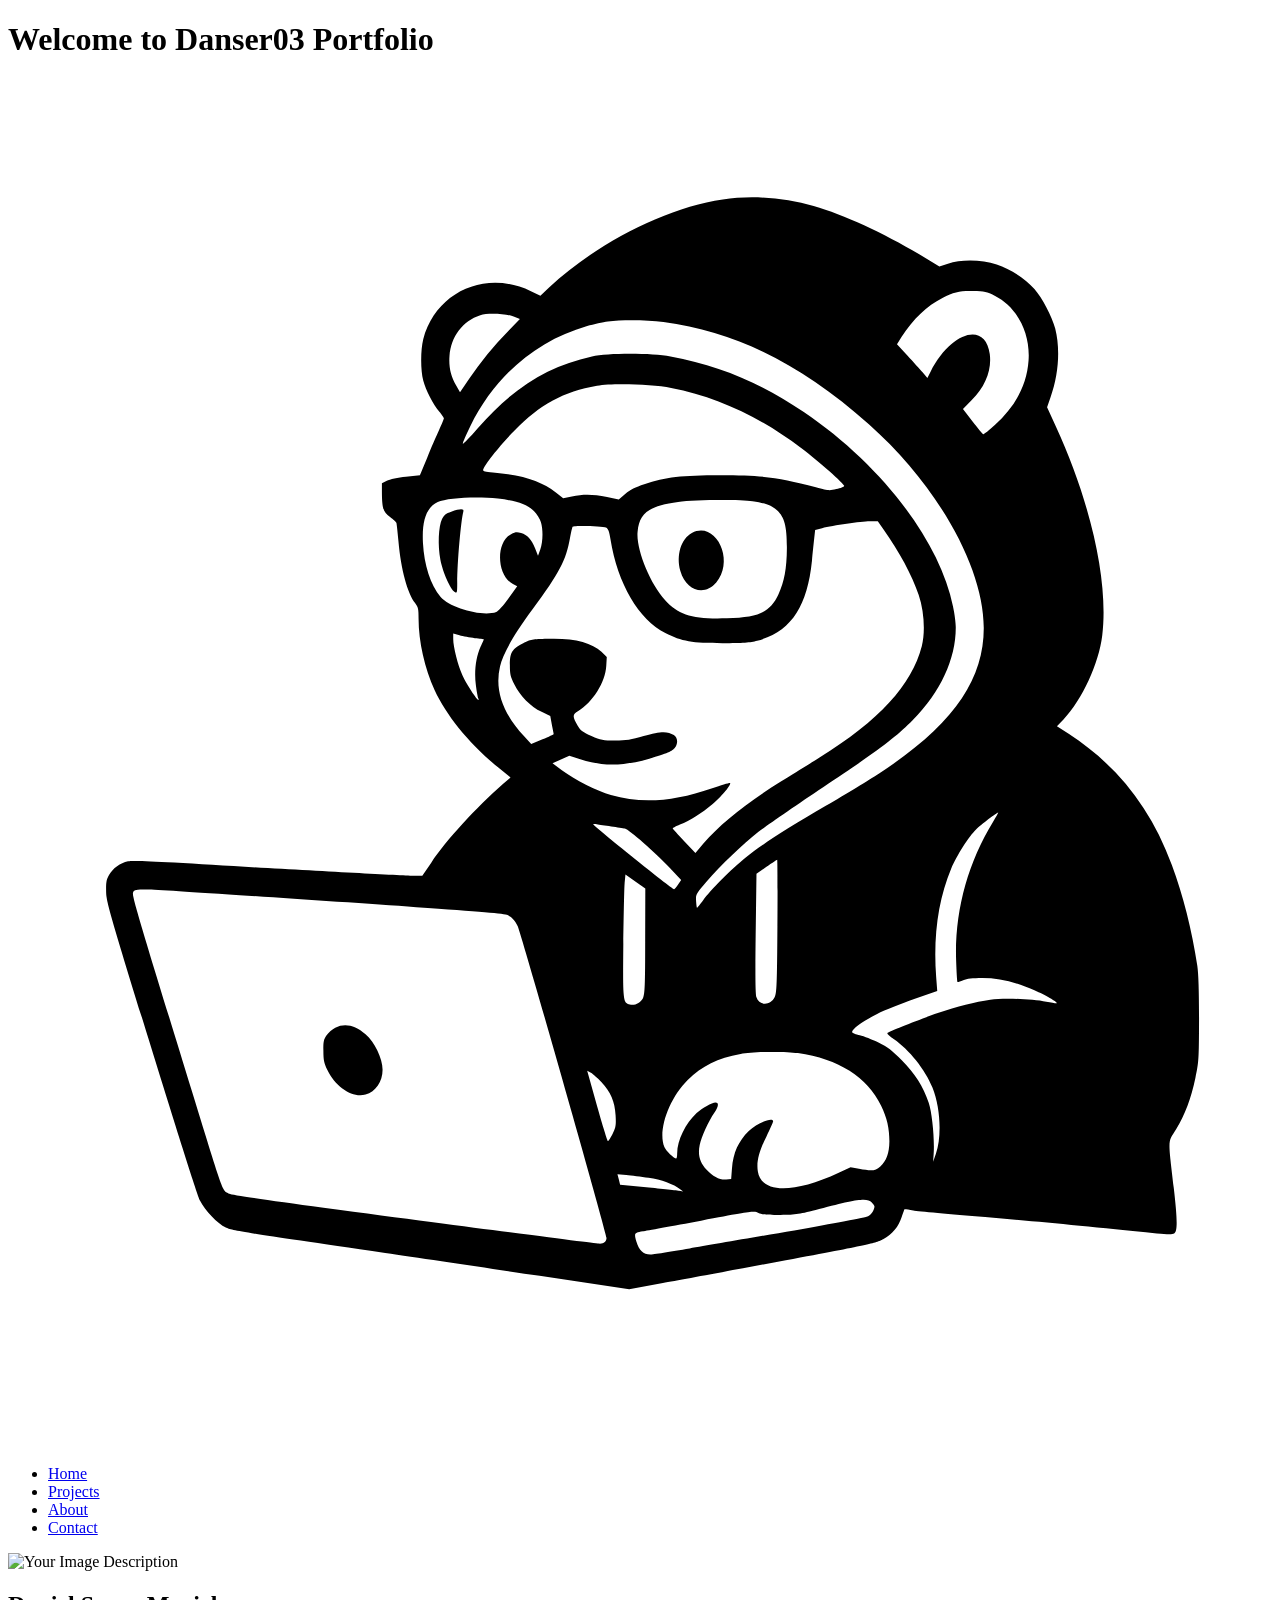
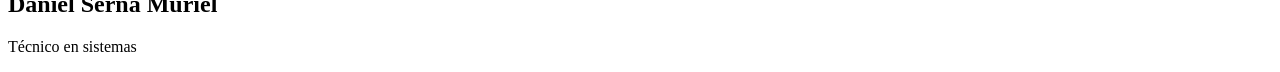
==== index.html @ 39034995 "add: Principal structure" ====
<!DOCTYPE html>
<html lang="es">
<head>
    <meta charset="UTF-8">
    <meta name="viewport" content="width=device-width, initial-scale=1.0">
    <title>Danser03 Portfolio</title>
</head>
<body>
    <div class ="top-bar">
        <!-- HEADER -->
        <header>
            <h1>Welcome to <span class="dev_user">Danser03</span> Portfolio</h1>
            <img src="src/identity/BearDSMDev_Logo.svg" alt="BearDSMDev_Logo">
        </header>
        <!-- //HEADER -->
        <!-- NAVBAR -->
        <nav class="navbar">
            <ul class="nav-list">
                <li><a href="#home">Home</a></li>
                <li><a href="#projects">Projects</a></li>
                <li><a href="#about">About</a></li>
                <li><a href="#contact">Contact</a></li>
            </ul>
        </nav>
        <!-- // NAVBAR -->
    </div>
    <div class="content">
        <!-- PHOTO AND EDUCATIONAL LEVEL -->
        <aside class="aboutme">
            <img src="src/" alt="Your Image Description" class="profile-image">
            <h2>Daniel Serna Muriel</h2>
            <p>Técnico en sistemas</p>
        <!-- // PHOTO AND EDUCATIONAL LEVEL -->
        </aside>
            <main class="main.content">

            </main>
    </div>
  
</body>
</html>
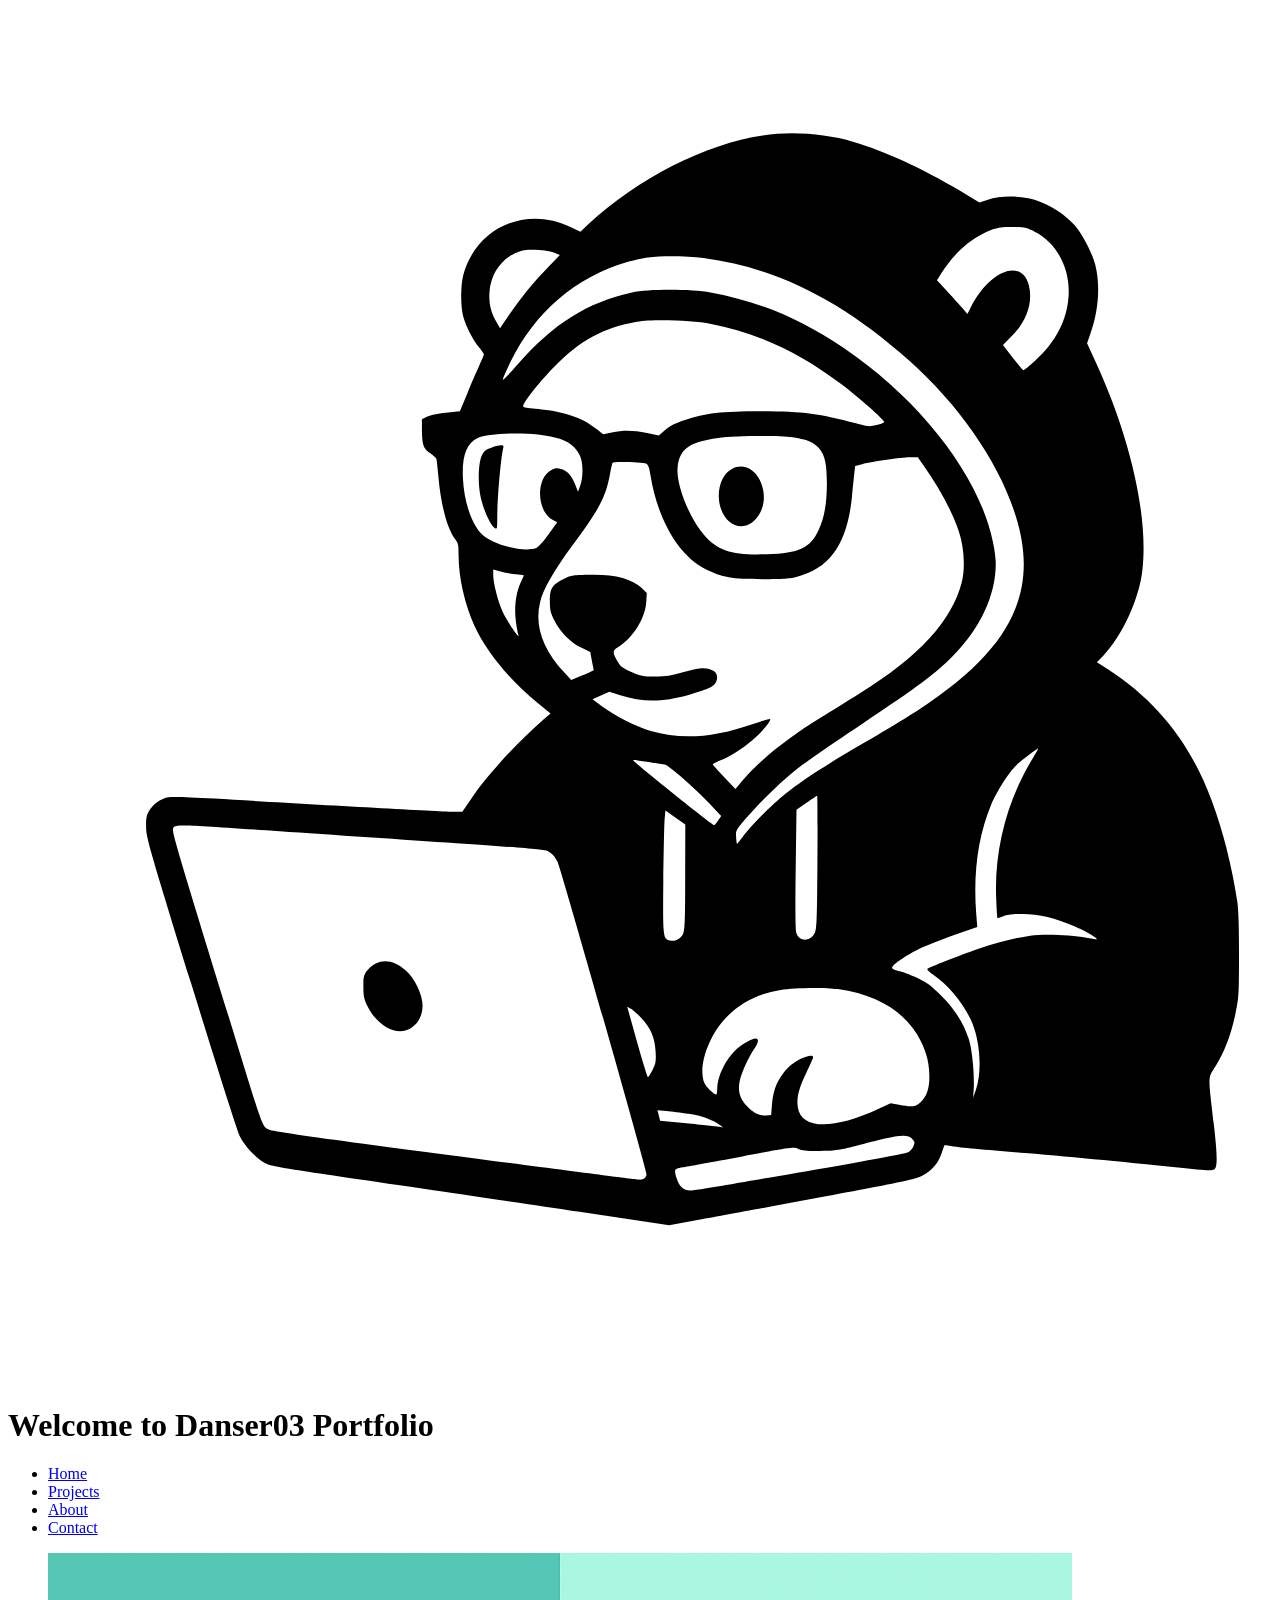
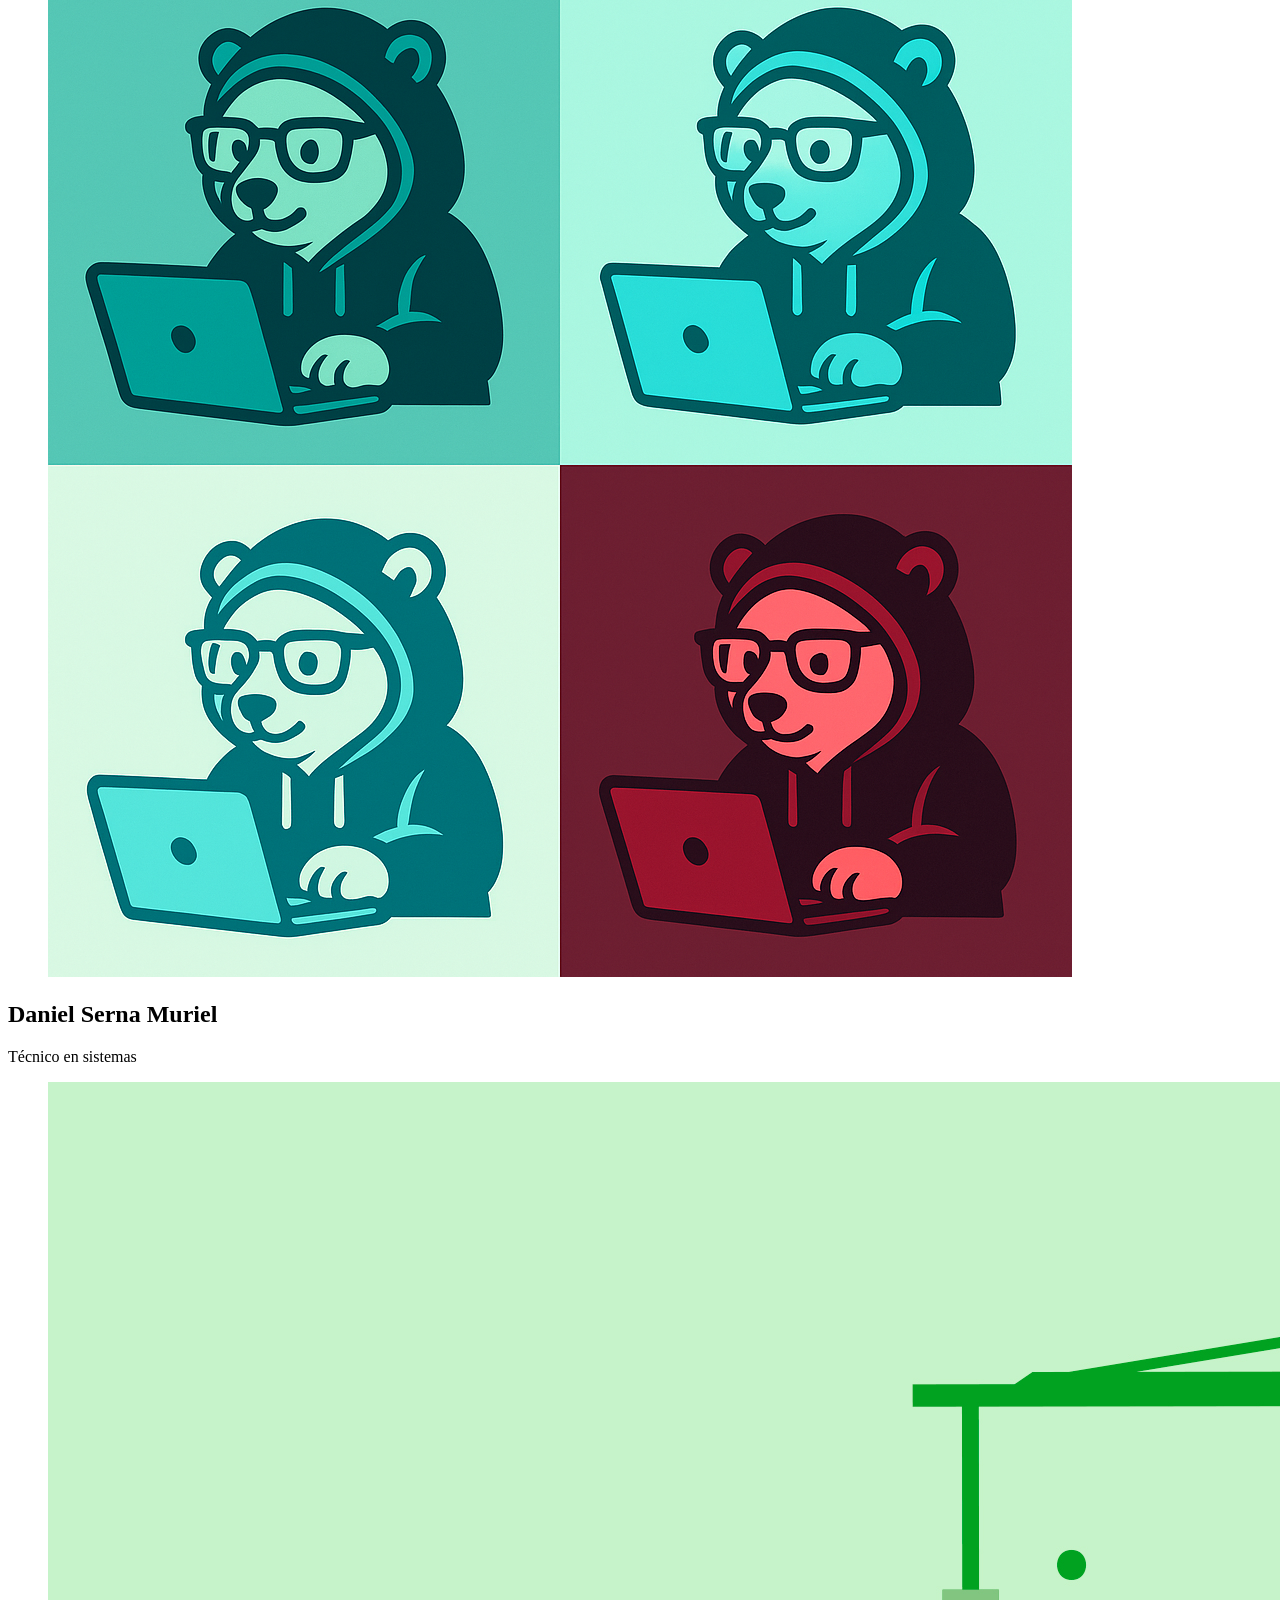
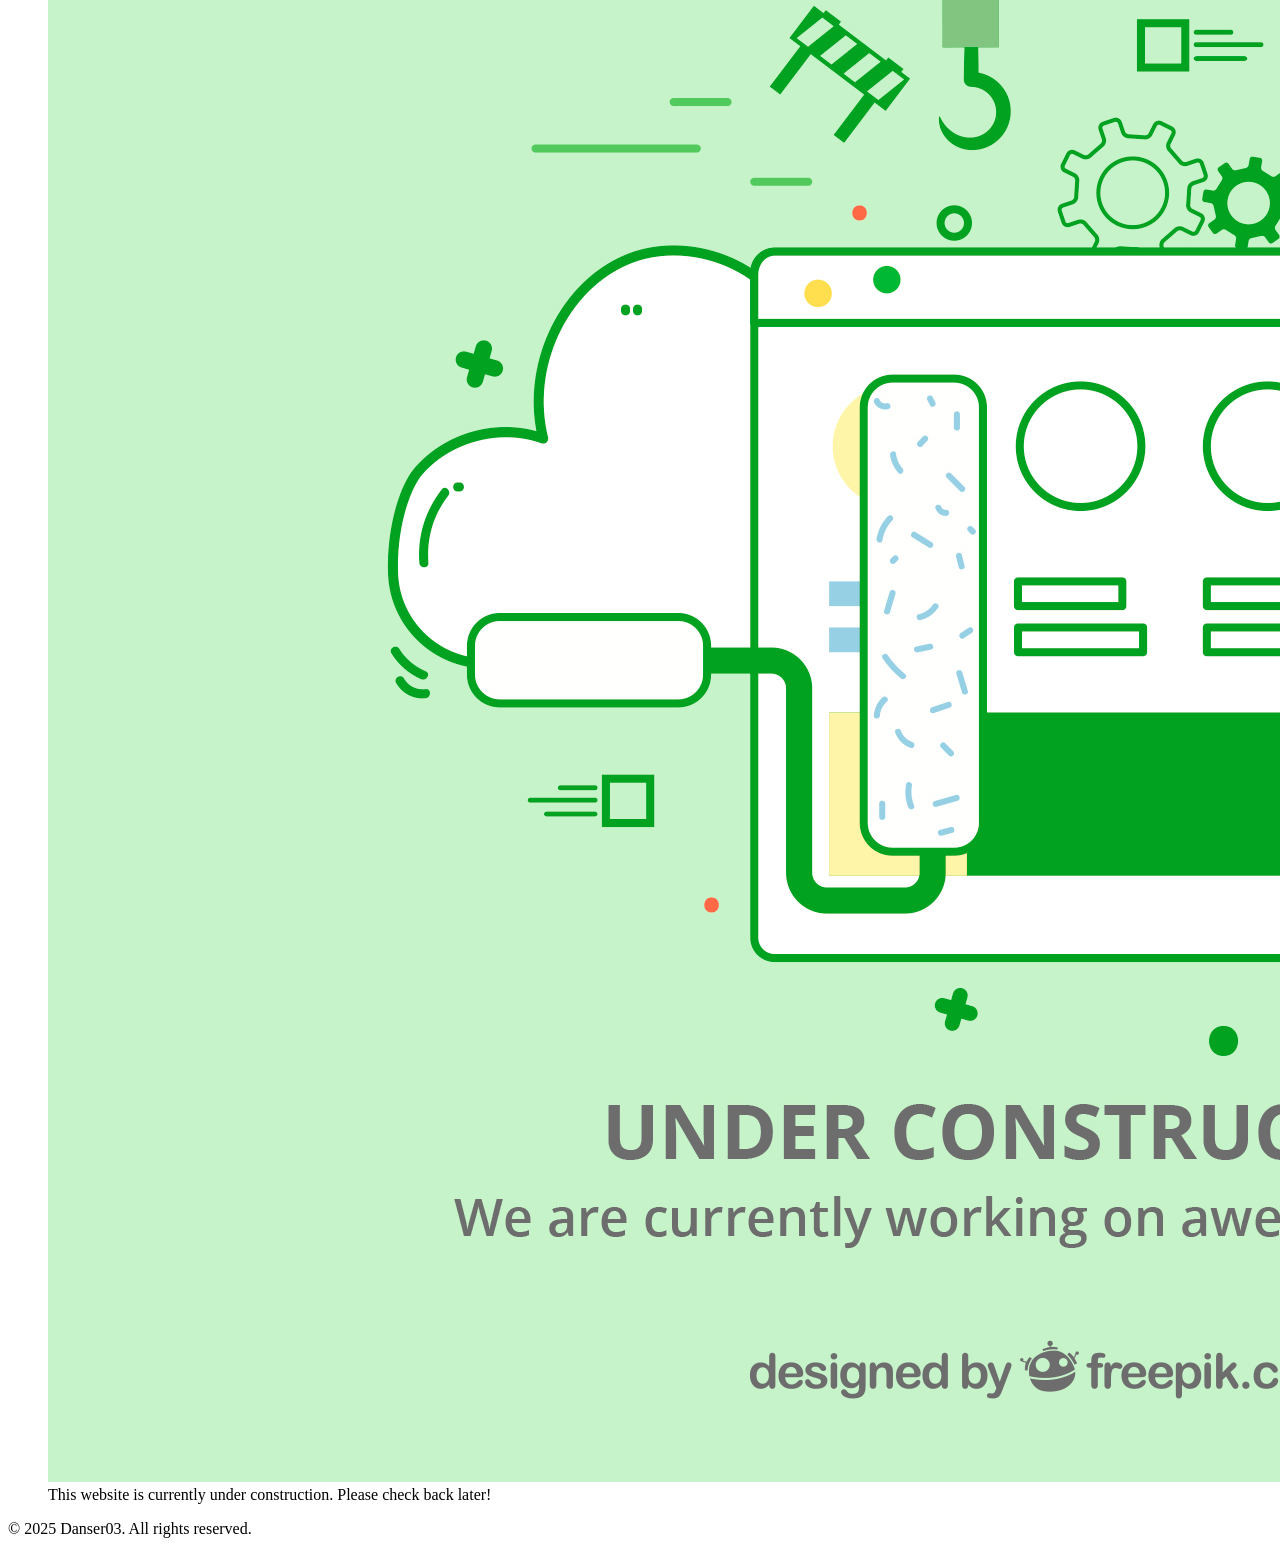
==== commit a76b2550: "refactor: update HTML structure and improve accessibility features" ====
--- a/index.html
+++ b/index.html
@@ -1,41 +1,70 @@
 <!DOCTYPE html>
 <html lang="es">
-<head>
-    <meta charset="UTF-8">
-    <meta name="viewport" content="width=device-width, initial-scale=1.0">
+  <head>
+    <meta charset="UTF-8" />
+    <meta name="viewport" content="width=device-width, initial-scale=1.0" />
+    <link rel="icon" href="src/imgs/BearDSMDev_Logo.ico" type="image/x-icon" />
     <title>Danser03 Portfolio</title>
-</head>
-<body>
-    <div class ="top-bar">
-        <!-- HEADER -->
-        <header>
-            <h1>Welcome to <span class="dev_user">Danser03</span> Portfolio</h1>
-            <img src="src/identity/BearDSMDev_Logo.svg" alt="BearDSMDev_Logo">
-        </header>
-        <!-- //HEADER -->
-        <!-- NAVBAR -->
-        <nav class="navbar">
-            <ul class="nav-list">
-                <li><a href="#home">Home</a></li>
-                <li><a href="#projects">Projects</a></li>
-                <li><a href="#about">About</a></li>
-                <li><a href="#contact">Contact</a></li>
-            </ul>
-        </nav>
-        <!-- // NAVBAR -->
+    <link rel="stylesheet" href="src/css/styles.css" />
+  </head>
+  <body>
+    <div class="top-bar">
+      <!-- HEADER -->
+      <header>
+        <figure class="logo-container">
+          <img
+            src="src/imgs/BearDSMDev_Logo.svg"
+            alt="BearDSMDev_Logo"
+            class="logo"
+          />
+        </figure>
+        <h1>Welcome to <span class="dev_user">Danser03</span> Portfolio</h1>
+      </header>
+      <!-- //HEADER -->
+      <!-- NAVBAR -->
+      <nav class="navbar">
+        <ul class="nav-list">
+          <li><a href="#home">Home</a></li>
+          <li><a href="#projects">Projects</a></li>
+          <li><a href="#about">About</a></li>
+          <li><a href="#contact">Contact</a></li>
+        </ul>
+      </nav>
+      <!-- // NAVBAR -->
     </div>
     <div class="content">
-        <!-- PHOTO AND EDUCATIONAL LEVEL -->
-        <aside class="aboutme">
-            <img src="src/" alt="Your Image Description" class="profile-image">
-            <h2>Daniel Serna Muriel</h2>
-            <p>Técnico en sistemas</p>
-        <!-- // PHOTO AND EDUCATIONAL LEVEL -->
-        </aside>
-            <main class="main.content">
-
-            </main>
+      <!-- PHOTO AND EDUCATIONAL LEVEL -->
+      <aside class="profile_aside">
+        <figure class="profile-container">
+          <img
+            class="profile-image"
+            src="src/imgs/ProfilePic.png"
+            alt="Profile picture"
+          />
+        </figure>
+        <div class="profile-name">
+          <h2>Daniel Serna Muriel</h2>
+          <p>Técnico en sistemas</p>
+        </div>
+      </aside>
+      <!-- // PHOTO AND EDUCATIONAL LEVEL -->
+      <main class="main-content">
+        <figure class="under-construction-container">
+          <img
+            class="under-construction"
+            src="/src/imgs/UnderConstruction.jpg"
+            alt="Web Under Construction"
+          />
+          <figcaption>
+            This website is currently under construction. Please check back
+            later!
+          </figcaption>
+        </figure>
+      </main>
     </div>
-  
-</body>
-</html>+    <footer class="footer">
+      <p>&copy; 2025 Danser03. All rights reserved.</p>
+      <div class="social-media"></div>
+    </footer>
+  </body>
+</html>
